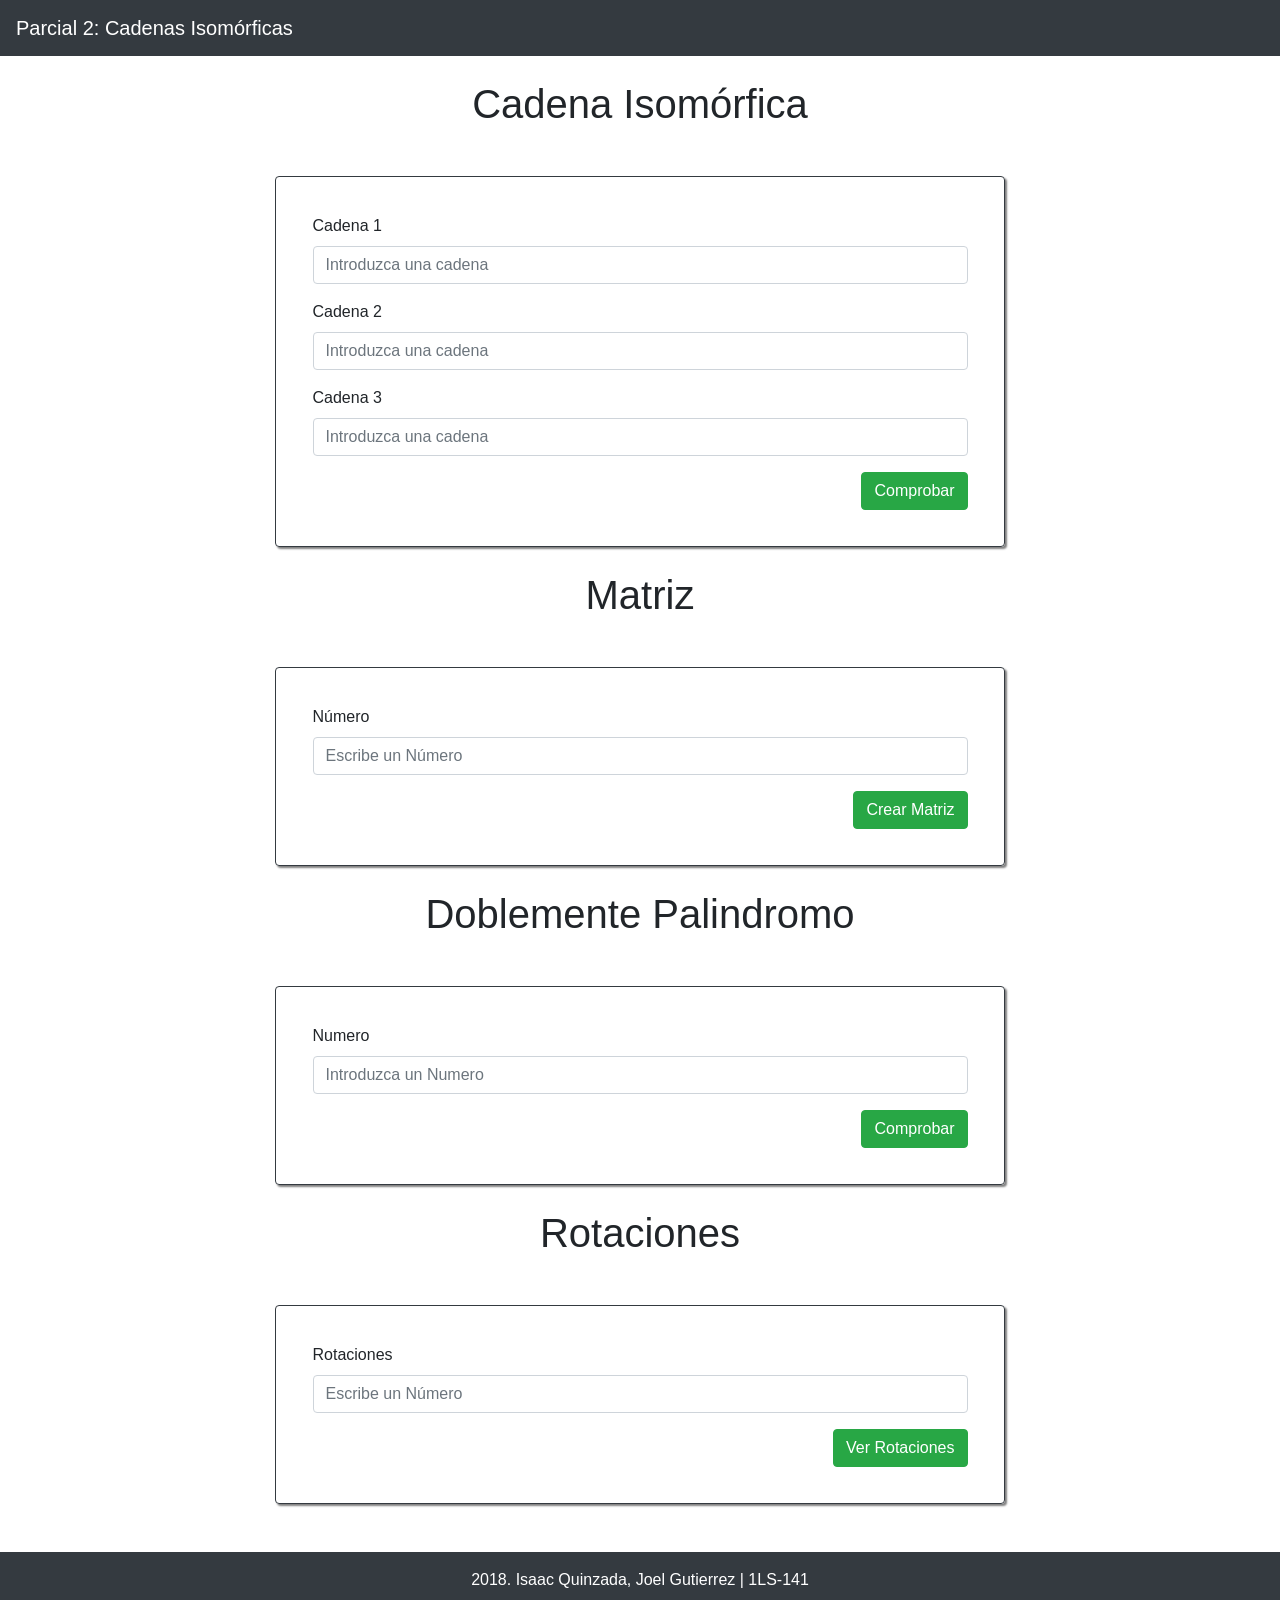
==== index.html @ 05e28c3a ":apple: redirect" ====
<!DOCTYPE html>
<html>
<head>
   <!-- HTML meta refresh URL redirection -->
   <meta http-equiv="refresh"
   content="0; url=https://utp-1ls-141.github.io/docs_Quinzada_Gutierrez/Parcial%202%20Quinzada-Gutierrez/">
</head>
<body>
   <p>Para ir al Parcial 2:
   <a href="https://utp-1ls-141.github.io/docs_Quinzada_Gutierrez/Parcial%202%20Quinzada-Gutierrez/">Haga clic aquí.</a></p>
</body>
</html>
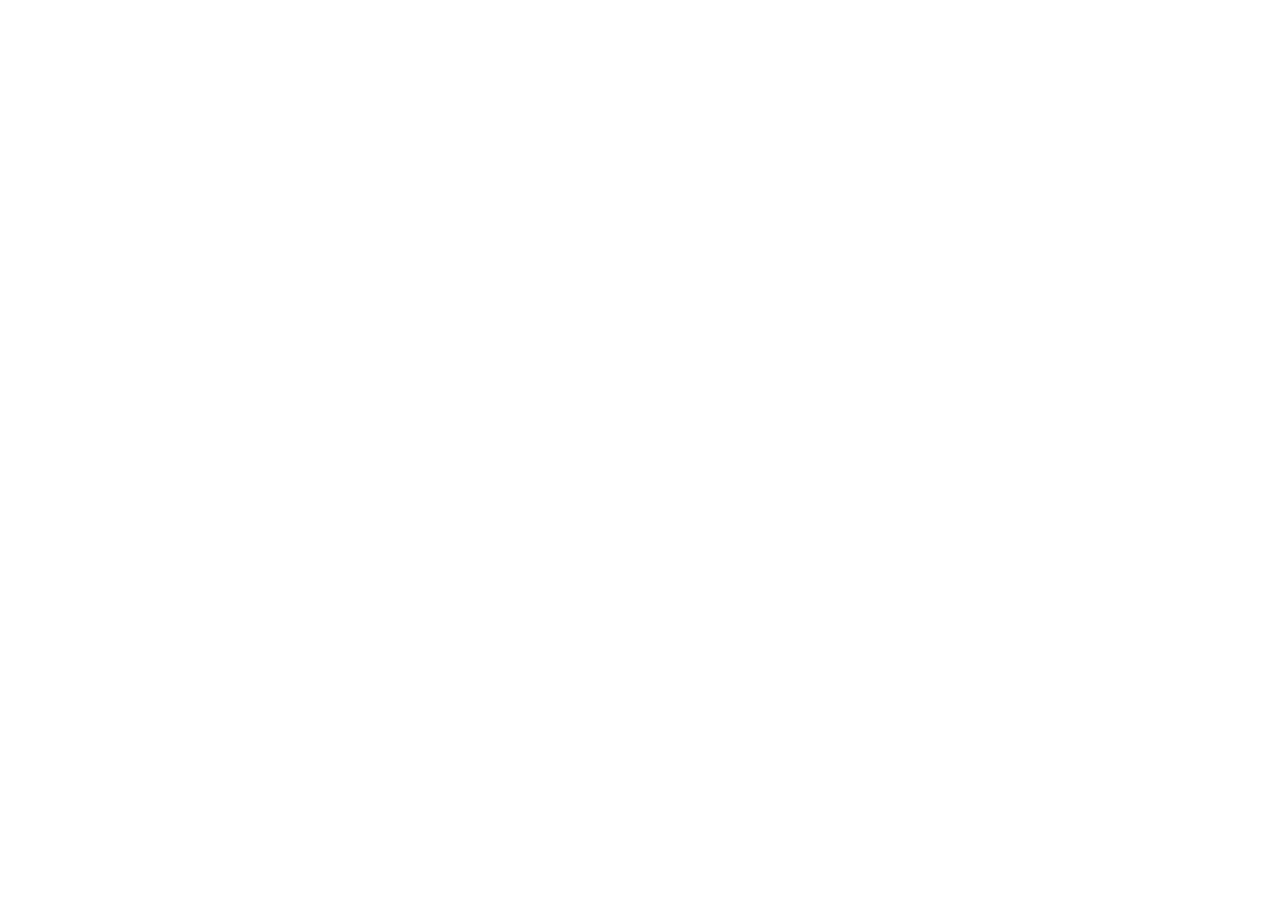
==== commit 1bc70706: "link changed" ====
--- a/index.html
+++ b/index.html
@@ -3,10 +3,11 @@
 <head>
    <!-- HTML meta refresh URL redirection -->
    <meta http-equiv="refresh"
-   content="0; url=https://utp-1ls-141.github.io/docs_Quinzada_Gutierrez/Parcial%202%20Quinzada-Gutierrez/">
+   content="0; url=https://utp-1ls-141.github.io/parcial-2-gutierrez-quinzada/Parcial%202%20Quinzada-Gutierrez/">
 </head>
 <body>
-   <p>Para ir al Parcial 2:
-   <a href="https://utp-1ls-141.github.io/docs_Quinzada_Gutierrez/Parcial%202%20Quinzada-Gutierrez/">Haga clic aquí.</a></p>
+   <p> Redireccionando. <br>
+       Para ir al Parcial 2:
+   <a href="https://utp-1ls-141.github.io/parcial-2-gutierrez-quinzada/Parcial%202%20Quinzada-Gutierrez/">Haga clic aquí.</a></p>
 </body>
-</html>+</html>
